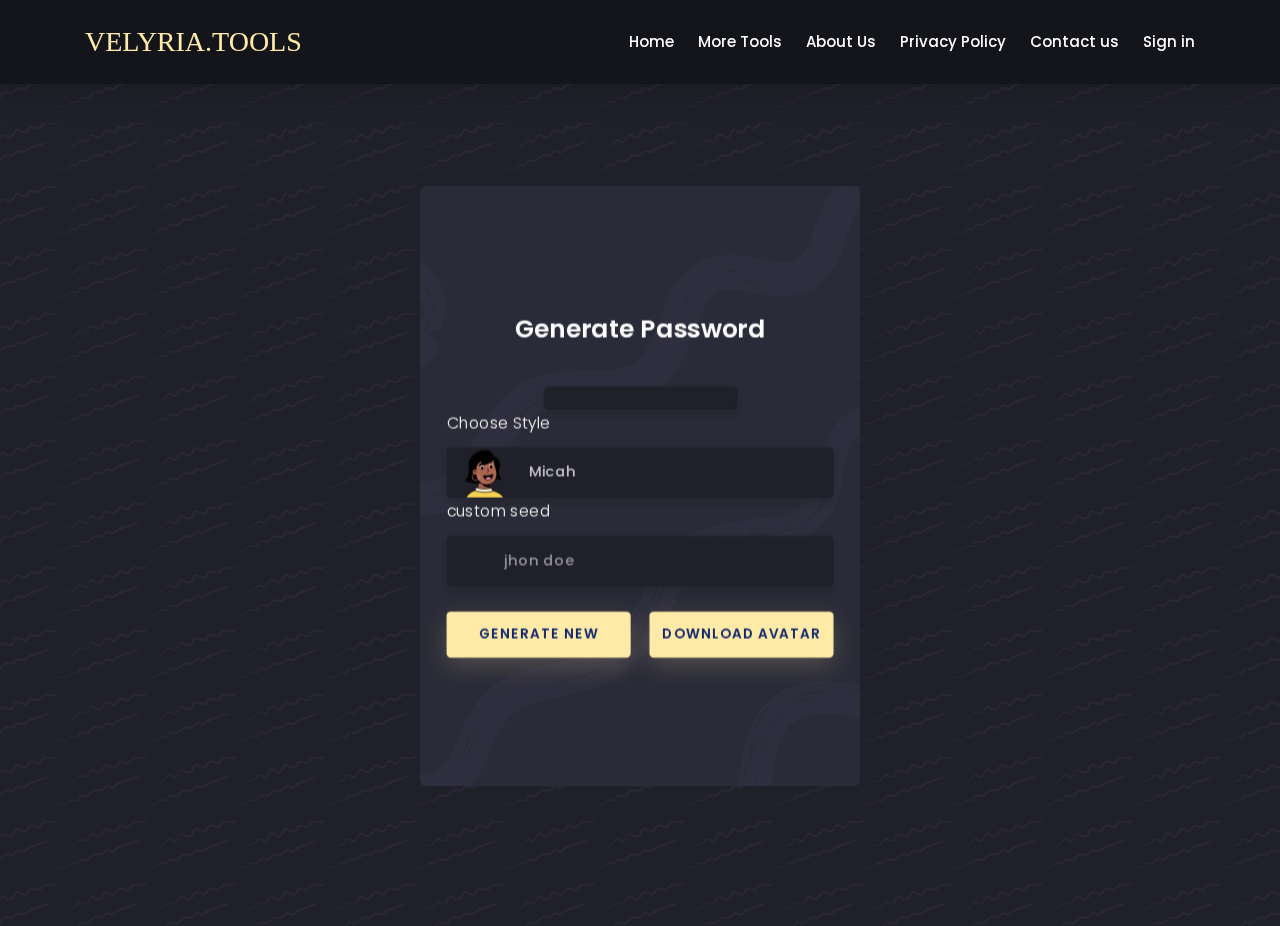
==== ai/avatar-generator/index.html @ 3e2db5e3 "Add files via upload" ====
<!DOCTYPE html>
<html lang="en">

<head>

  <meta charset="UTF-8">

  <link rel="apple-touch-icon" type="image/png"
    href="https://cpwebassets.codepen.io/assets/favicon/apple-touch-icon-5ae1a0698dcc2402e9712f7d01ed509a57814f994c660df9f7a952f3060705ee.png" />
  <meta name="apple-mobile-web-app-title" content="CodePen">

  <link rel="shortcut icon" type="image/x-icon"
    href="https://cpwebassets.codepen.io/assets/favicon/favicon-aec34940fbc1a6e787974dcd360f2c6b63348d4b1f4e06c77743096d55480f33.ico" />

  <link rel="mask-icon" type="image/x-icon"
    href="https://cpwebassets.codepen.io/assets/favicon/logo-pin-8f3771b1072e3c38bd662872f6b673a722f4b3ca2421637d5596661b4e2132cc.svg"
    color="#111" />


  <title>AI.PASSWORD GENERATOR</title>

  <link rel='stylesheet' href='https://cdnjs.cloudflare.com/ajax/libs/twitter-bootstrap/4.5.0/css/bootstrap.min.css'>
  <link rel='stylesheet' href='https://unicons.iconscout.com/release/v2.1.9/css/unicons.css'>

  <link rel="stylesheet" href="style.css">
  <meta name="viewport" content="width=device-width, initial-scale=1.0">


  <script>
    if (document.location.search.match(/type=embed/gi)) {
      window.parent.postMessage("resize", "*");
    }
  </script>


</head>


<body class="hero-anime dark">
  <div id="snackbar">Loading...</div>
  <div class="navigation-wrap bg-light start-header start-style">
    <div class="container">
      <div class="row">
        <div class="col-12">
          <nav class="navbar navbar-expand-md navbar-light">

            <a class="navbar-brand" href="https://velyria.com/" target="_blank">
              <h3 style="font-family: word;color: #ffeba7;padding: 0;margin: 0;">VELYRIA.TOOLS</h3>
            </a>

            <button class="navbar-toggler" type="button" data-toggle="collapse" data-target="#navbarSupportedContent"
              aria-controls="navbarSupportedContent" aria-expanded="false" aria-label="Toggle navigation">
              <span class="navbar-toggler-icon"></span>
            </button>

            <div class="collapse navbar-collapse" id="navbarSupportedContent">
              <ul class="navbar-nav ml-auto py-4 py-md-0">

                <li class="nav-item pl-4 pl-md-0 ml-0 ml-md-4">
                  <a class="nav-link" href="#">Home</a>
                </li>

                <li class="nav-item pl-4 pl-md-0 ml-0 ml-md-4">
                  <a class="nav-link dropdown-toggle" data-toggle="dropdown" href="#" role="button" aria-haspopup="true"
                    aria-expanded="false">More Tools</a>
                  <div class="dropdown-menu">
                    <a class="dropdown-item" href="../../toos/ai">Ai Tools</a>
                    <a class="dropdown-item" href="../../tools/seo">Seo Tools</a>
                    <a class="dropdown-item" href="../../tools/programing">Programming Tools</a>
                    <a class="dropdown-item" href="../../tools?recommanded">Recomanded Tools</a>
                    <a class="dropdown-item" href="../../tools">View All Tools</a>
                  </div>
                </li>
                <li class="nav-item pl-4 pl-md-0 ml-0 ml-md-4">
                  <a class="nav-link" href="https://velyria.com/about-us">About Us</a>
                </li>
                <li class="nav-item pl-4 pl-md-0 ml-0 ml-md-4">
                  <a class="nav-link" href="https://velyria.com/privacy-policy">Privacy Policy</a>
                </li>
                <li class="nav-item pl-4 pl-md-0 ml-0 ml-md-4">
                  <a class="nav-link" href="https://velyria.com/contact">Contact us</a>
                </li>
                <li class="nav-item pl-4 pl-md-0 ml-0 ml-md-4">
                  <a class="nav-link" href="https://velyria.com/sign?tools">Sign in</a>
                </li>
              </ul>
            </div>

          </nav>
        </div>
      </div>
    </div>
  </div>



  <div class="section">
    <div class="container">
      <div class="row full-height justify-content-center">
        <div class="col-12  align-self-center py-5">
          <div class="section pb-5 pt-5 pt-sm-2 ">
            <div class="card-3d-wrap mx-auto">
              <div class="card-3d-wrapper">
                <div class="card-front">
                  <div class="center-wrap">
                    <div class="section ">
                      <h4 class="mb-4 pb-3" style="text-align: center;">Generate Password</h4>
                      <div class="form-style" style="width: 50%;height:100%;padding: 0;margin: 0;margin-left: 25%;">
                        <img src="" id="avatar" alt="" width="100%">

                      </div>
                      <span>Choose Style</span>
                      <div class="form-group">
                        <div class="dropdown">
                          <div id="style-dropdown" class="form-style dropbtn"
                            style="margin-top: 3%;margin-right: 0;margin-left: 0;padding: 0;">
                            <img src="assets/styles/micah.svg" alt="" width="20%" height="100%" id="style-type">
                            <span id="style-type">Micah</span>
                          </div>
                          <div class="dropdown-content">
                            <div style="display: flex;">
                              <img src="assets/styles/micah.svg" alt="" width="20%">
                              <a href="">Micah</a>
                            </div>
                            <div style="display: flex;">
                              <img src="assets/styles/avatars.svg" alt="" width="20%">
                              <a href="">Avataaars</a>
                            </div>
                            <div style="display: flex;">
                              <img src="assets/styles/ball-face.svg" alt="" width="20%">
                              <a href="">Adventurer</a>
                            </div>
                            <div style="display: flex;">
                              <img src="assets/styles/miniavs.svg" alt="" width="20%">
                              <a href="">Miniavs</a>
                            </div>
                            <div style="display: flex;">
                              <img src="assets/styles/personas.svg" alt="" width="20%">
                              <a href="">Personas</a>
                            </div>

                          </div>
                        </div>
                        <i class="input-icon uil-swatchbook" style="margin-left: 80%;"></i>
                      </div>
                      <span>custom seed</span>
                      <div class="form-group">

                        <input type="text" placeholder="jhon doe" id="input-text" class="form-style"
                          style="margin-top: 3%;margin-right: 0;margin-left: 0;"></input>
                        <i class="input-icon uil-pen" style="margin-left: 80%;margin-top: 3%;"></i>
                      </div>
                      <div style="text-align: center;display: flex;">
                        <a href="#" class="btn mt-4" id="generate-new"
                          style="padding: 0 10px 0 10px;width: 50%;">Generate New</a>
                        <a href="#" class="btn mt-4" id="generate-new"
                          style="padding: 0 10px 0 10px;width: 50%;margin-left: 5%;">Download Avatar</a>
                      </div>




                    </div>
                  </div>
                </div>





                <script src='https://cdnjs.cloudflare.com/ajax/libs/jquery/3.3.1/jquery.min.js'></script>
                <script src='https://stackpath.bootstrapcdn.com/bootstrap/4.1.3/js/bootstrap.min.js'></script>
                <script src="script.js">

                </script>
                <script type="text/javascript" src="usernames/colors.json"></script>



</body>

</html>
---- ai/avatar-generator/style.css ----
@import url('https://fonts.googleapis.com/css?family=Poppins:100,100i,200,200i,300,300i,400,400i,500,500i,600,600i,700,700i,800,800i,900,900i&subset=devanagari,latin-ext');

/* #Primary
================================================== */
@font-face {
  font-family: "word";
  src: url(../../assets/fonts/Diversa\ W03\ Regular.ttf);
}
body{
    font-family: 'Poppins', sans-serif;
	font-size: 16px;
	line-height: 24px;
	font-weight: 400;
	color: #212112;
	background-image: url('assets/pat-back.svg');
	background-position: center;
	background-repeat: repeat;
	background-size: 7%;
	background-color: #fff;
	overflow-x: hidden;
    transition: all 200ms linear;
}
::selection {
	color: #fff;
	background-color: #8167a9;
}
::-moz-selection {
	color: #fff;
	background-color: #8167a9;
}
.magic {
  left: 0px;
  accent-color: #ffeba7;;
}

/* #Navigation
================================================== */

.start-header {
	opacity: 1;
	transform: translateY(0);
	padding: 20px 0;
	box-shadow: 0 10px 30px 0 rgba(138, 155, 165, 0.15);
	-webkit-transition : all 0.3s ease-out;
	transition : all 0.3s ease-out;
}
.start-header.scroll-on {
	box-shadow: 0 5px 10px 0 rgba(138, 155, 165, 0.15);
	padding: 10px 0;
	-webkit-transition : all 0.3s ease-out;
	transition : all 0.3s ease-out;
}
.start-header.scroll-on .navbar-brand img{
	height: 24px;
	-webkit-transition : all 0.3s ease-out;
	transition : all 0.3s ease-out;
}
.navigation-wrap{
	position: fixed;
	width: 100%;
	top: 0;
	left: 0;
	z-index: 1000;
	-webkit-transition : all 0.3s ease-out;
	transition : all 0.3s ease-out;
}
.navbar{
	padding: 0;
}
.navbar-brand img{
	height: 28px;
	width: auto;
	display: block;
  filter: brightness(10%);
	-webkit-transition : all 0.3s ease-out;
	transition : all 0.3s ease-out;
}
.navbar-toggler {
	float: right;
	border: none;
	padding-right: 0;
}
.navbar-toggler:active,
.navbar-toggler:focus {
	outline: none;
}
.navbar-light .navbar-toggler-icon {
	width: 24px;
	height: 17px;
	background-image: none;
	position: relative;
	border-bottom: 1px solid #000;
    transition: all 300ms linear;
}
.navbar-light .navbar-toggler-icon:after, 
.navbar-light .navbar-toggler-icon:before{
	width: 24px;
	position: absolute;
	height: 1px;
	background-color: #000;
	top: 0;
	left: 0;
	content: '';
	z-index: 2;
    transition: all 300ms linear;
}
.navbar-light .navbar-toggler-icon:after{
	top: 8px;
}
.navbar-toggler[aria-expanded="true"] .navbar-toggler-icon:after {
	transform: rotate(45deg);
}
.navbar-toggler[aria-expanded="true"] .navbar-toggler-icon:before {
	transform: translateY(8px) rotate(-45deg);
}
.navbar-toggler[aria-expanded="true"] .navbar-toggler-icon {
	border-color: transparent;
}
.nav-link{
	color: #212121 !important;
	font-weight: 500;
    transition: all 200ms linear;
}
.nav-item:hover .nav-link{
	color: #8167a9 !important;
}
.nav-item.active .nav-link{
	color: #777 !important;
}
.nav-link {
	position: relative;
	padding: 5px 0 !important;
	display: inline-block;
}
.nav-item:after{
	position: absolute;
	bottom: -5px;
	left: 0;
	width: 100%;
	height: 2px;
	content: '';
	background-color: #8167a9;
	opacity: 0;
    transition: all 200ms linear;
}
.nav-item:hover:after{
	bottom: 0;
	opacity: 1;
}
.nav-item.active:hover:after{
	opacity: 0;
}
.nav-item{
	position: relative;
    transition: all 200ms linear;
}

/* #Primary style
================================================== */

.bg-light {
	background-color: #fff !important;
    transition: all 200ms linear;
}
.section {
    position: relative;
	width: 100%;
	display: block;
}
.nav-item .dropdown-menu {
    transform: translate3d(0, 10px, 0);
    visibility: hidden;
    opacity: 0;
	max-height: 0;
    display: block;
	padding: 0;
	margin: 0;
    transition: all 200ms linear;
}
.nav-item.show .dropdown-menu {
    opacity: 1;
    visibility: visible;
	max-height: 999px;
    transform: translate3d(0, 0px, 0);
}
.dropdown-menu {
	padding: 10px!important;
	margin: 0;
	font-size: 13px;
	letter-spacing: 1px;
	color: #212121;
	background-color: #fcfaff;
	border: none;
	border-radius: 3px;
	box-shadow: 0 5px 10px 0 rgba(138, 155, 165, 0.15);
    transition: all 200ms linear;
}
.dropdown-toggle::after {
	display: none;
}

.dropdown-item {
	padding: 3px 15px;
	color: #212121;
	border-radius: 2px;
    transition: all 200ms linear;
}
.dropdown-item:hover, 
.dropdown-item:focus {
	color: #fff;
	background-color: rgba(129,103,169,.6);
}

body.dark{
	color: #fff;
	background-color: #1f2029;
}
body.dark .navbar-brand img{
  filter: brightness(100%);
}
body.dark h1{
	color: #fff;
}
body.dark h1 span{
    transition-delay: 0ms !important;
}
body.dark p{
	color: #fff;
    transition-delay: 0ms !important;
}
body.dark .bg-light {
	background-color: #14151a !important;
}
body.dark .start-header {
	box-shadow: 0 10px 30px 0 rgba(0, 0, 0, 0.15);
}
body.dark .start-header.scroll-on {
	box-shadow: 0 5px 10px 0 rgba(0, 0, 0, 0.15);
}
body.dark .nav-link{
	color: #fff !important;
}
body.dark .nav-item.active .nav-link{
	color: #999 !important;
}
body.dark .dropdown-menu {
	color: #fff;
	background-color: #1f2029;
	box-shadow: 0 5px 10px 0 rgba(0, 0, 0, 0.25);
}
body.dark .dropdown-item {
	color: #fff;
}
body.dark .navbar-light .navbar-toggler-icon {
	border-bottom: 1px solid #fff;
}
body.dark .navbar-light .navbar-toggler-icon:after, 
body.dark .navbar-light .navbar-toggler-icon:before{
	background-color: #fff;
}
body.dark .navbar-toggler[aria-expanded="true"] .navbar-toggler-icon {
	border-color: transparent;
}



/* #Media
================================================== */

@media (max-width: 767px) { 
	h1{
		font-size: 38px;
	}
	.nav-item:after{
		display: none;
	}
	.nav-item::before {
		position: absolute;
		display: block;
		top: 15px;
		left: 0;
		width: 11px;
		height: 1px;
		content: "";
		border: none;
		background-color: #000;
		vertical-align: 0;
	}
	.dropdown-toggle::after {
		position: absolute;
		display: block;
		top: 10px;
		left: -23px;
		width: 1px;
		height: 11px;
		content: "";
		border: none;
		background-color: #000;
		vertical-align: 0;
		transition: all 200ms linear;
	}
	.dropdown-toggle[aria-expanded="true"]::after{
		transform: rotate(90deg);
		opacity: 0;
	}
	.dropdown-menu {
		padding: 0 !important;
		background-color: transparent;
		box-shadow: none;
		transition: all 200ms linear;
	}
	.dropdown-toggle[aria-expanded="true"] + .dropdown-menu {
		margin-top: 10px !important;
		margin-bottom: 20px !important;
	}
	body.dark .nav-item::before {
		background-color: #fff;
	}
	body.dark .dropdown-toggle::after {
		background-color: #fff;
	}
	body.dark .dropdown-menu {
		background-color: transparent;
		box-shadow: none;
	}
}

/* #Link to page
================================================== */

.logo {
	position: absolute;
	bottom: 30px;
	right: 30px;
	display: block;
	z-index: 100;
	transition: all 250ms linear;
}
.logo img {
	height: 26px;
	width: auto;
	display: block;
  filter: brightness(10%);
	transition: all 250ms linear;
}
body.dark .logo img {
  filter: brightness(100%);
}



@import url('https://fonts.googleapis.com/css?family=Poppins:400,500,600,700,800,900');

body{
	font-family: 'Poppins', sans-serif;
	font-weight: 300;
	font-size: 15px;
	line-height: 1.7;
	color: #c4c3ca;
	background-color: #1f2029;
	overflow-x: hidden;
}
a {
	cursor: pointer;
  transition: all 200ms linear;
}
a:hover {
	text-decoration: none;
}
.link {
  color: #c4c3ca;
}
.link:hover {
  color: #ffeba7;
}
p {
  font-weight: 500;
  font-size: 14px;
  line-height: 1.7;
}
h4 {
  font-weight: 600;
}
h6 span{
  padding: 0 20px;
  text-transform: uppercase;
  font-weight: 700;
}
.section{
  position: relative;
  width: 100%;
  display: block;
}
.full-height{
  min-height: 100vh;
}
.checkbox{
  position: absolute;
  left: -9999px;

}
.checkbox:checked + label,
.checkbox:not(:checked) + label{
  position: relative;
  display: block;
  text-align: center;
  width: 60px;
  height: 16px;
  border-radius: 8px;
  padding: 0;
  margin: 10px auto;
  cursor: pointer;
  background-color: #ffeba7;
}
.checkbox:checked + label:before,
.checkbox:not(:checked) + label:before{
  position: absolute;
  display: block;
  width: 36px;
  height: 36px;
  border-radius: 50%;
  color: #ffeba7;
  background-color: #102770;
  font-family: 'unicons';
  content: '\eb4f';
  z-index: 20;
  top: -10px;
  left: -10px;
  line-height: 36px;
  text-align: center;
  font-size: 24px;
  transition: all 0.5s ease;
}
.checkbox:checked + label:before {
  transform: translateX(44px) rotate(-270deg);
}


.card-3d-wrap {
  position: relative;
  width: 440px;
  max-width: 100%;
  height: 600px;
  -webkit-transform-style: preserve-3d;
  transform-style: preserve-3d;
  perspective: 800px;
  margin-top: 60px;
}
.card-3d-wrapper {
  width: 100%;
  height: 100%;
  position:absolute;    
  top: 0;
  left: 0;  
  -webkit-transform-style: preserve-3d;
  transform-style: preserve-3d;
  transition: all 600ms ease-out; 
}
.card-front, .card-back {
  width: 100%;
  height: 100%;
  background-color: #2a2b38;
  background-image: url('assets/pat.svg');
  background-position: bottom center;
  background-repeat: no-repeat;
  background-size: 300%;
  position: absolute;
  border-radius: 6px;
  left: 0;
  top: 0;
  -webkit-transform-style: preserve-3d;
  transform-style: preserve-3d;
  -webkit-backface-visibility: hidden;
  -moz-backface-visibility: hidden;
  -o-backface-visibility: hidden;
  backface-visibility: hidden;
}
.card-back {
  transform: rotateY(180deg);
}
.checkbox:checked ~ .card-3d-wrap .card-3d-wrapper {
  transform: rotateY(180deg);
}
.center-wrap{
  position: absolute;
  width: 100%;
  padding: 0 35px;
  top: 50%;
  left: 0;
  transform: translate3d(0, -50%, 35px) perspective(100px);
  z-index: 20;
  display: block;
}


.form-group{ 
  position: relative;
  display: block;
    margin: 0;
    padding: 0;
}
.form-style {
  padding: 13px 20px;
  padding-left: 55px;
  height: 48px;
  width: 100%;
  font-weight: 500;
  border-radius: 4px;
  font-size: 14px;
  line-height: 22px;
  letter-spacing: 0.5px;
  outline: none;
  color: #c4c3ca;
  background-color: #1f2029;
  border: none;
  -webkit-transition: all 200ms linear;
  transition: all 200ms linear;
  box-shadow: 0 4px 8px 0 rgba(21,21,21,.2);
}
.form-style:focus,
.form-style:active {
  border: none;
  outline: none;
  box-shadow: 0 4px 8px 0 rgba(21,21,21,.2);
}
.input-icon {
  position: absolute;
  top: 0;
  left: 18px;
  height: 48px;
  font-size: 24px;
  line-height: 48px;
  text-align: left;
  color: #ffeba7;
  -webkit-transition: all 200ms linear;
    transition: all 200ms linear;
}

.form-group input:-ms-input-placeholder  {
  color: #c4c3ca;
  opacity: 0.7;
  -webkit-transition: all 200ms linear;
    transition: all 200ms linear;
}
.form-group input::-moz-placeholder  {
  color: #c4c3ca;
  opacity: 0.7;
  -webkit-transition: all 200ms linear;
    transition: all 200ms linear;
}
.form-group input:-moz-placeholder  {
  color: #c4c3ca;
  opacity: 0.7;
  -webkit-transition: all 200ms linear;
    transition: all 200ms linear;
}
.form-group input::-webkit-input-placeholder  {
  color: #c4c3ca;
  opacity: 0.7;
  -webkit-transition: all 200ms linear;
    transition: all 200ms linear;
}
.form-group input:focus:-ms-input-placeholder  {
  opacity: 0;
  -webkit-transition: all 200ms linear;
    transition: all 200ms linear;
}
.form-group input:focus::-moz-placeholder  {
  opacity: 0;
  -webkit-transition: all 200ms linear;
    transition: all 200ms linear;
}
.form-group input:focus:-moz-placeholder  {
  opacity: 0;
  -webkit-transition: all 200ms linear;
    transition: all 200ms linear;
}
.form-group input:focus::-webkit-input-placeholder  {
  opacity: 0;
  -webkit-transition: all 200ms linear;
    transition: all 200ms linear;
}

.btn{  
  border-radius: 4px;
  height: 44px;
  font-size: 13px;
  font-weight: 600;
  text-transform: uppercase;
  -webkit-transition : all 200ms linear;
  transition: all 200ms linear;
  padding: 0 30px;
  letter-spacing: 1px;
  display: -webkit-inline-flex;
  display: -ms-inline-flexbox;
  display: inline-flex;
  -webkit-align-items: center;
  -moz-align-items: center;
  -ms-align-items: center;
  align-items: center;
  -webkit-justify-content: center;
  -moz-justify-content: center;
  -ms-justify-content: center;
  justify-content: center;
  -ms-flex-pack: center;
  text-align: center;
  border: none;
  background-color: #ffeba7;
  color: #102770;
  box-shadow: 0 8px 24px 0 rgba(255,235,167,.2);
  
}
.btn:active,
.btn:focus{  
  background-color: #102770;
  color: #ffeba7;
  box-shadow: 0 8px 24px 0 rgba(16,39,112,.2);
}
.btn:hover{  
  background-color: #102770;
  color: #ffeba7;
  box-shadow: 0 8px 24px 0 rgba(16,39,112,.2);
}




.logo {
	position: absolute;
	top: 30px;
	right: 30px;
	display: block;
	z-index: 100;
	transition: all 250ms linear;
}
.logo img {
	height: 26px;
	width: auto;
	display: block;
}



.dropbtn {

}

/* The container <div> - needed to position the dropdown content */
.dropdown {
  
}

/* Dropdown Content (Hidden by Default) */
.dropdown-content {
  display: none;
  position: absolute;
  background-color: #14151a;
  min-width: 160px;
  box-shadow: 0px 8px 16px 0px rgba(0,0,0,0.2);
  z-index: 1;
  border-radius: 5px;
}

/* Links inside the dropdown */
.dropdown-content a {
  color: rgb(188, 188, 188);
  padding: 12px 16px;
  text-decoration: none;
  display: block;
}

/* Change color of dropdown links on hover */
.dropdown-content div:hover {background-color: #ffeba7}

/* Show the dropdown menu on hover */
.dropdown:hover .dropdown-content {
  display: block;
}

/* Change the background color of the dropdown button when the dropdown content is shown */
.dropdown:hover .dropbtn {
  background-color: #3e8e41;
}



@-webkit-keyframes fadein {
  from {bottom: 0; opacity: 0;}
  to {bottom: 30px; opacity: 1;}
}

@keyframes fadein {
  from {bottom: 0; opacity: 0;}
  to {bottom: 30px; opacity: 1;}
}

@-webkit-keyframes fadeout {
  from {bottom: 30px; opacity: 1;}
  to {bottom: 0; opacity: 0;}
}

@keyframes fadeout {
  from {bottom: 30px; opacity: 1;}
  to {bottom: 0; opacity: 0;}
}


@media only screen and (max-width: 340px) {
h4{
  font-size: 20px;
}
a{
  width: 25%;
  font-size: 15px;
}

  }
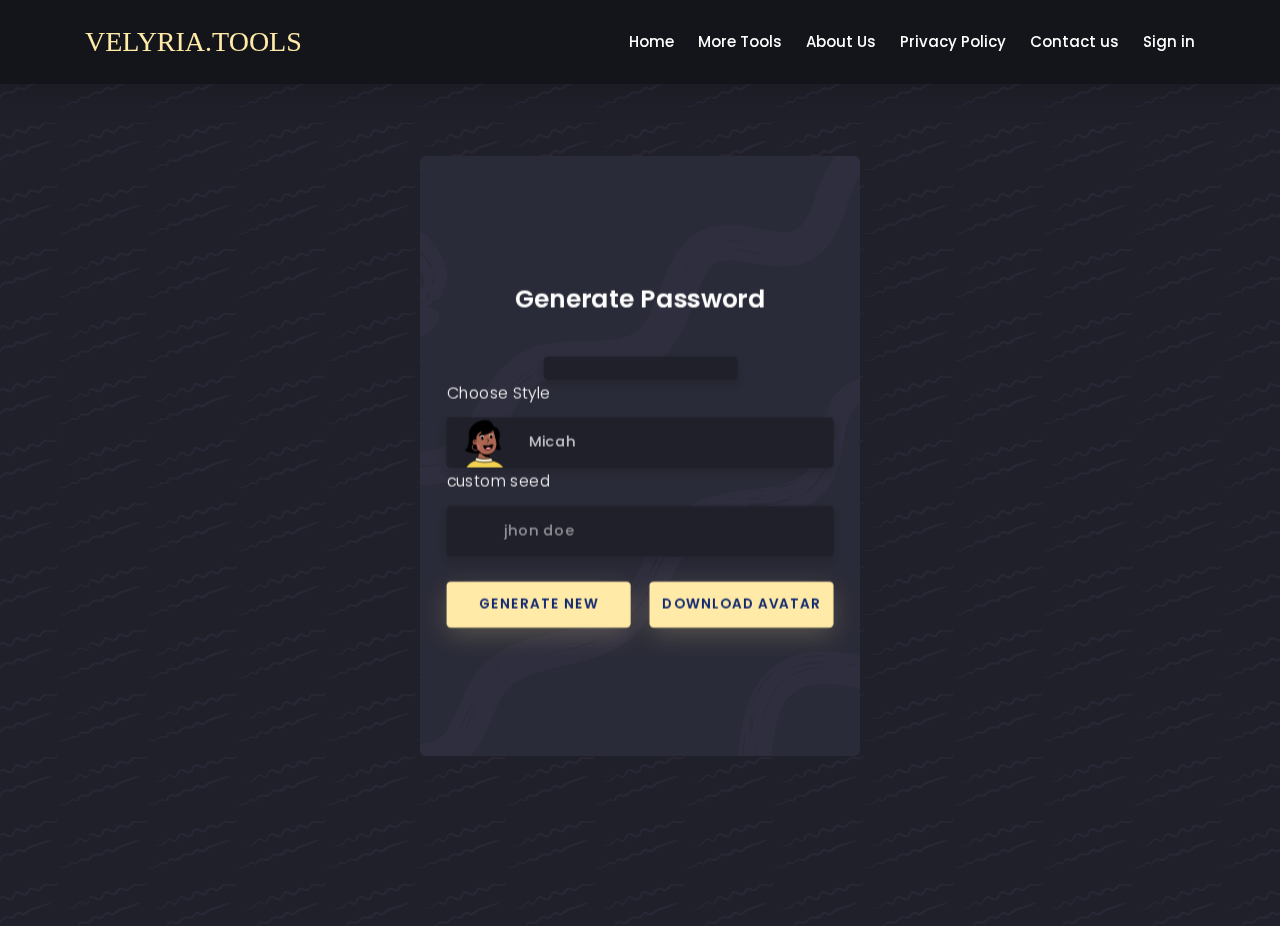
==== commit fc38eeb9: "Add files via upload" ====
--- a/ai/avatar-generator/index.html
+++ b/ai/avatar-generator/index.html
@@ -114,31 +114,53 @@
                         <div class="dropdown">
                           <div id="style-dropdown" class="form-style dropbtn"
                             style="margin-top: 3%;margin-right: 0;margin-left: 0;padding: 0;">
-                            <img src="assets/styles/micah.svg" alt="" width="20%" height="100%" id="style-type">
+                            <img src="assets/styles/micah.svg" alt="" width="20%" height="100%" id="style-img">
                             <span id="style-type">Micah</span>
                           </div>
                           <div class="dropdown-content">
                             <div style="display: flex;">
                               <img src="assets/styles/micah.svg" alt="" width="20%">
-                              <a href="">Micah</a>
-                            </div>
-                            <div style="display: flex;">
-                              <img src="assets/styles/avatars.svg" alt="" width="20%">
-                              <a href="">Avataaars</a>
-                            </div>
-                            <div style="display: flex;">
-                              <img src="assets/styles/ball-face.svg" alt="" width="20%">
-                              <a href="">Adventurer</a>
-                            </div>
+                              <a onclick="change('0');">Micah</a>
+                            </div>
+                            <div style="display: flex;">
+                              <img src="assets/styles/avataaars.svg" alt="" width="20%">
+                              <a onclick="change('6');">Avataaars</a>
+                            </div>
+
                             <div style="display: flex;">
                               <img src="assets/styles/miniavs.svg" alt="" width="20%">
-                              <a href="">Miniavs</a>
+                              <a onclick="change('5');">Miniavs</a>
+                            </div>
+                            <div style="display: flex;">
+                              <img src="assets/styles/big-smile.svg" alt="" width="20%">
+                              <a onclick="change('4');">Smilye</a>
                             </div>
                             <div style="display: flex;">
                               <img src="assets/styles/personas.svg" alt="" width="20%">
-                              <a href="">Personas</a>
-                            </div>
-
+                              <a onclick="change('1');">Personas</a>
+                            </div>
+                            <div style="display: flex;">
+                              <img src="assets/styles/open-peeps.svg" alt="" width="20%">
+                              <a onclick="change('9');">Peeps</a>
+                            </div>
+
+                            <div style="display: flex;" onclick="generateAvatar('1');">
+                              <img src="assets/styles/adventurer.svg" alt="" width="20%" onclick="generateAvatar('1');">
+                              <a onclick="change('2');">Adventurer</a>
+                            </div>
+                            <div style="display: flex;">
+                              <img src="assets/styles/bottts.svg" alt="" width="20%">
+                              <a onclick="change('7');">Bots</a>
+                            </div>
+                            <div style="display: flex;">
+                              <img src="assets/styles/adventurer-neutral.svg" alt="" width="20%">
+                              <a onclick="change('8');">Blocky</a>
+                            </div>
+
+                            <div style="display: flex;">
+                              <img src="assets/styles/big-ears.svg" alt="" width="20%">
+                              <a onclick="change('3');">Biggy</a>
+                            </div>
                           </div>
                         </div>
                         <i class="input-icon uil-swatchbook" style="margin-left: 80%;"></i>
@@ -173,7 +195,6 @@
                 <script src="script.js">
 
                 </script>
-                <script type="text/javascript" src="usernames/colors.json"></script>
 
 
 
--- a/ai/avatar-generator/style.css
+++ b/ai/avatar-generator/style.css
@@ -195,6 +195,7 @@
 	border-radius: 3px;
 	box-shadow: 0 5px 10px 0 rgba(138, 155, 165, 0.15);
     transition: all 200ms linear;
+
 }
 .dropdown-toggle::after {
 	display: none;
@@ -445,7 +446,7 @@
   -webkit-transform-style: preserve-3d;
   transform-style: preserve-3d;
   perspective: 800px;
-  margin-top: 60px;
+  margin-top: 0px;
 }
 .card-3d-wrapper {
   width: 100%;
@@ -642,6 +643,46 @@
 
 
 
+ /* The Modal (background) */
+ .modal {
+  display: none; /* Hidden by default */
+  position: fixed; /* Stay in place */
+  z-index: 1; /* Sit on top */
+  left: 0;
+  top: 0;
+  width: 100%; /* Full width */
+  height: 112%; /* Full height */
+  overflow: auto; /* Enable scroll if needed */
+  background-color: rgb(0,0,0); /* Fallback color */
+  background-color: rgba(0,0,0,0.4); /* Black w/ opacity */
+  margin-top: -8%;
+}
+
+/* Modal Content/Box */
+.modal-content {
+  background-color: #fefefe;
+  margin: 15% auto; /* 15% from the top and centered */
+  padding: 20px;
+  border: 1px solid #888;
+  width: 80%; /* Could be more or less, depending on screen size */
+}
+
+/* The Close Button */
+.close {
+  color: #aaa;
+  float: right;
+  font-size: 28px;
+  font-weight: bold;
+}
+
+.close:hover,
+.close:focus {
+  color: black;
+  text-decoration: none;
+  cursor: pointer;
+} 
+
+
 .dropbtn {
 
 }
@@ -660,6 +701,8 @@
   box-shadow: 0px 8px 16px 0px rgba(0,0,0,0.2);
   z-index: 1;
   border-radius: 5px;
+  overflow-y: scroll;
+   height: 200px;
 }
 
 /* Links inside the dropdown */
@@ -718,5 +761,3 @@
   }
 
 
-
-  